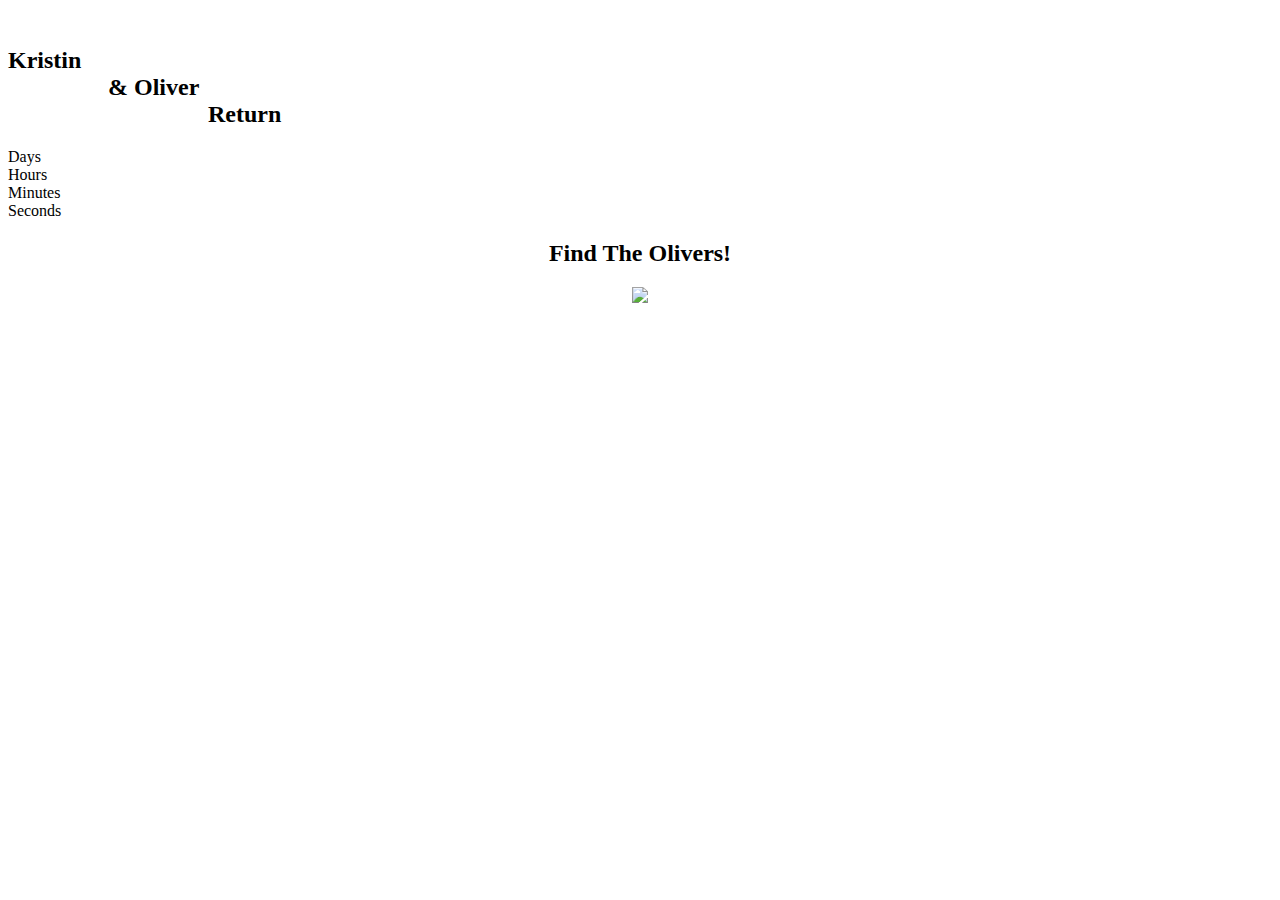
==== index.html @ 9e94cf2e "Create index.html" ====
<!DOCTYPE html>
<html lang="en">
<head>
  <meta charset="UTF-8">
  <meta name="viewport" content="width=device-width, initial-scale=1.0">
  <title>Document</title>
  <link rel="stylesheet" href="return.css">
</head>
<body>
<div class="center" style="margin-left: -150px;">
  <h2>
    <span>Jeff</span><br> 
    <span style="padding-left: 150px;">Kristin</span><br>
    <span style="padding-left: 250px;"> & Oliver</span><br> 
    <span style="padding-left: 350px;">Return</span>
  </h2>
</div>
  <div class="countdown" id="countdown">
    <div class="card">
        <div class="time" id="days"></div>
        <div class="label">Days</div>
    </div>
    <div class="card">
        <div class="time" id="hours"></div>
        <div class="label">Hours</div>
    </div>
    <div class="card">
        <div class="time" id="minutes"></div>
        <div class="label">Minutes</div>
    </div>
    <div class="card">
        <div class="time" id="seconds"></div>
        <div class="label">Seconds</div>
    </div>
</div>
<div style="text-align: center; margin: 0 auto;">
<h2>Find The Olivers!</h2>
</div>
<div style="text-align: center;" class="img">
<img src="Screen Shot 2024-05-18 at 2.22.33 PM.png">
</div>

  <script src="timer.js"></script>
</body>
</html>
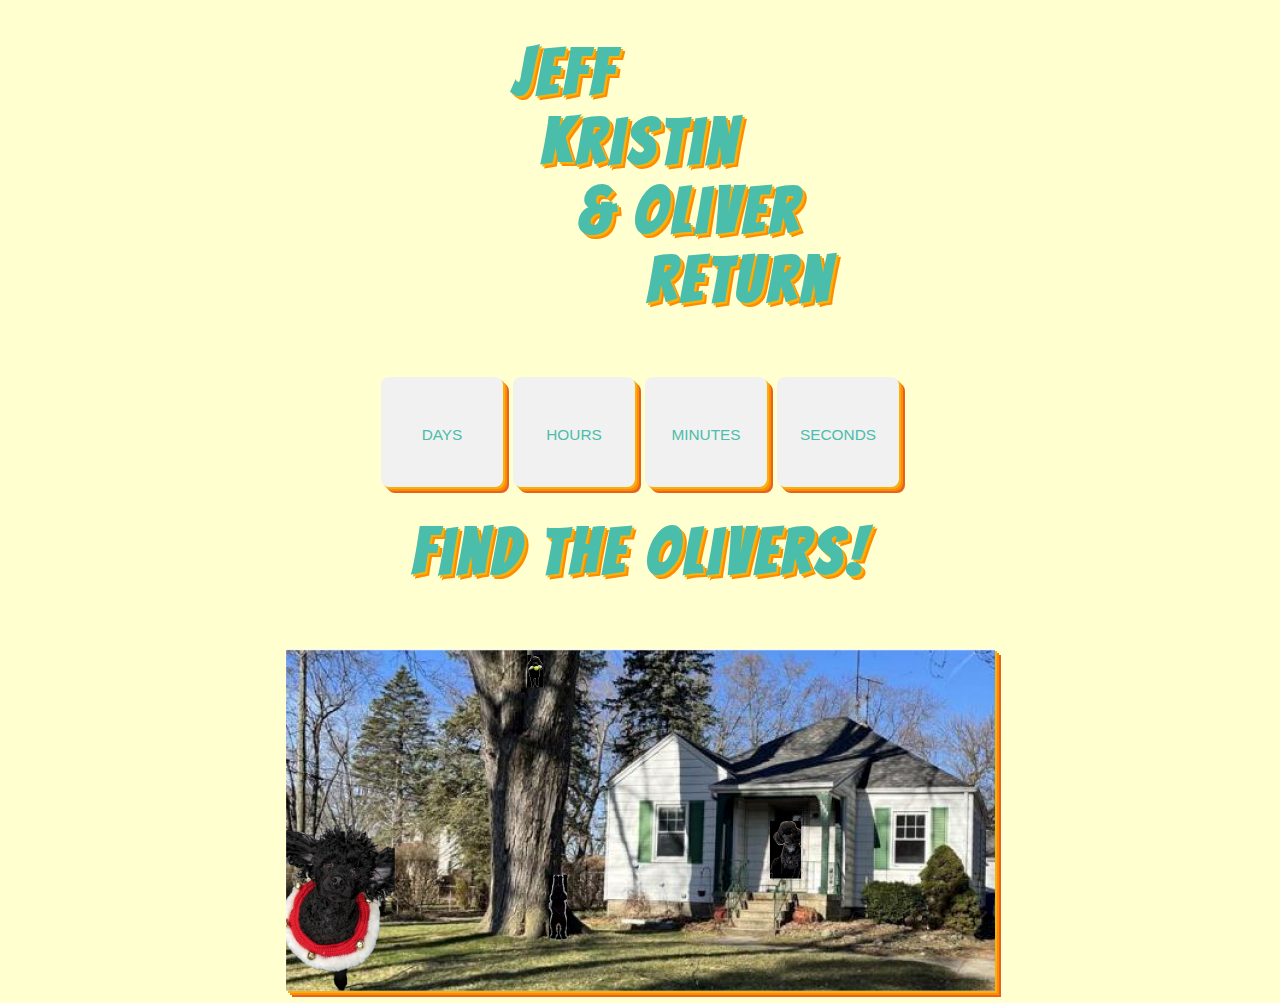
==== commit 87aa6df1: "Update index.html" ====
--- a/index.html
+++ b/index.html
@@ -3,7 +3,7 @@
 <head>
   <meta charset="UTF-8">
   <meta name="viewport" content="width=device-width, initial-scale=1.0">
-  <title>Document</title>
+  <title>The Return</title>
   <link rel="stylesheet" href="return.css">
 </head>
 <body>
--- a/return.css
+++ b/return.css
@@ -0,0 +1,93 @@
+@import url('https://fonts.googleapis.com/css2?family=Bangers&display=swap');
+
+body {
+  background-color: #ffffcf;
+
+}
+.center {
+  text-align: center;
+  margin: 0 auto;
+}
+h2 {
+    font-family: 'Bangers', cursive;
+    font-size: 4em;
+    color: #4abdab; /* Deep pink color */
+    text-shadow: 
+        2px 2px 0 #f5b110,   /* Yellow */
+        4px 4px 0 #FF8C00;   /* Dark orange */
+    padding: 10px;
+    display: inline-block;
+    margin-top: 20px;
+    letter-spacing: 5px;
+}
+@media screen and (max-width: 450px) {
+  .center {
+    margin-left: -215px !important;
+  }
+}
+
+.countdown {
+  display: flex;
+  justify-content: center;
+  align-items: center;
+  gap: 10px;
+}
+
+.card {
+  display: flex;
+  flex-direction: column;
+  justify-content: center;
+  align-items: center;
+  width: 7rem;
+  height: 100px;
+  background-color: #f1f1f1;
+  border-radius: 8px;
+  box-shadow: 0 4px 8px rgba(0, 0, 0, 0.1);
+  font-family: Arial, sans-serif;
+  font-size: 1.2em;
+  color: #4abdab;
+  padding: 5px;
+  box-shadow: 
+                2px 2px 0 #f5b110,   /* Yellow */
+                4px 4px 0 #FF8C00,   /* Dark orange */
+                6px 6px 0 #e66223; 
+}
+
+.time {
+  font-size: 2em;
+  font-weight: bold;
+}
+
+.label {
+  font-size: 0.8em;
+  text-transform: uppercase;
+  margin-top: 5px;
+}
+
+img {
+  box-shadow: 
+                2px 2px 0 #f5b110,   /* Yellow */
+                4px 4px 0 #FF8C00,   /* Dark orange */
+                6px 6px 0 #e66223; 
+}
+
+@media screen and (max-width: 450px) {
+  .center {
+    margin-left: -215px !important;
+  }
+
+  h2 {
+    font-size: 2em; /* Scale down header font size */
+  }
+
+  .card {
+    width: 5rem; /* Scale down card width */
+    height: 80px; /* Scale down card height */
+    font-size: 1em; /* Adjust font size */
+  }
+
+  img {
+    width: 100%; /* Scale down image width */
+    height: auto; /* Maintain aspect ratio */
+  }
+}